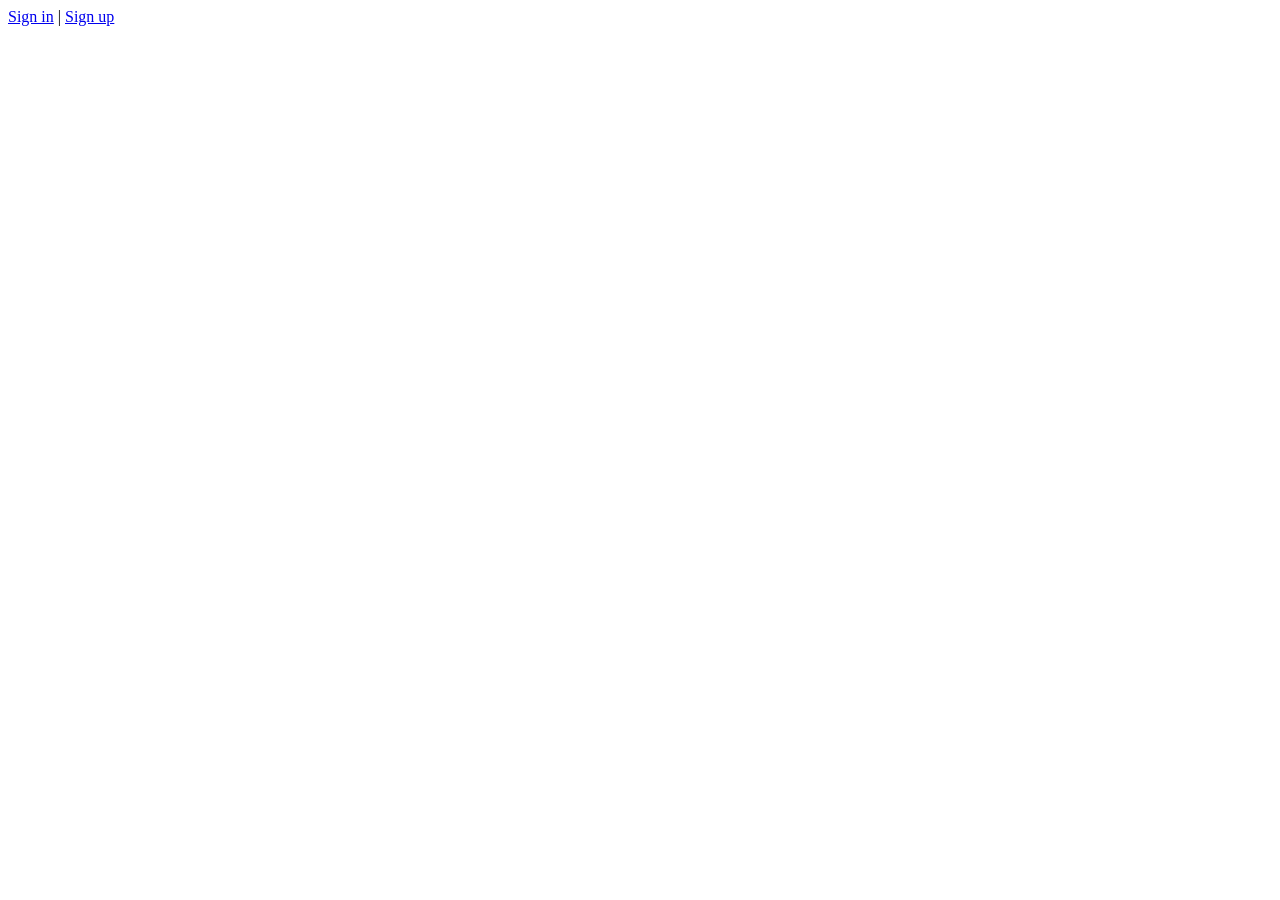
==== index.html @ ba023256 "First commit" ====
<!DOCTYPE html>
<html lang="en">
<head>
    <meta charset="UTF-8">
    <meta name="viewport" content="width=device-width, initial-scale=1.0">
    <title>Main Store</title>
    <link rel="icon" type="image/png" href="src/icons/main_store.png">
</head>
<body>
    <a href="src/signin.html">Sign in</a> |
    <a href="src/signup.html">Sign up</a>
</body>
</html>
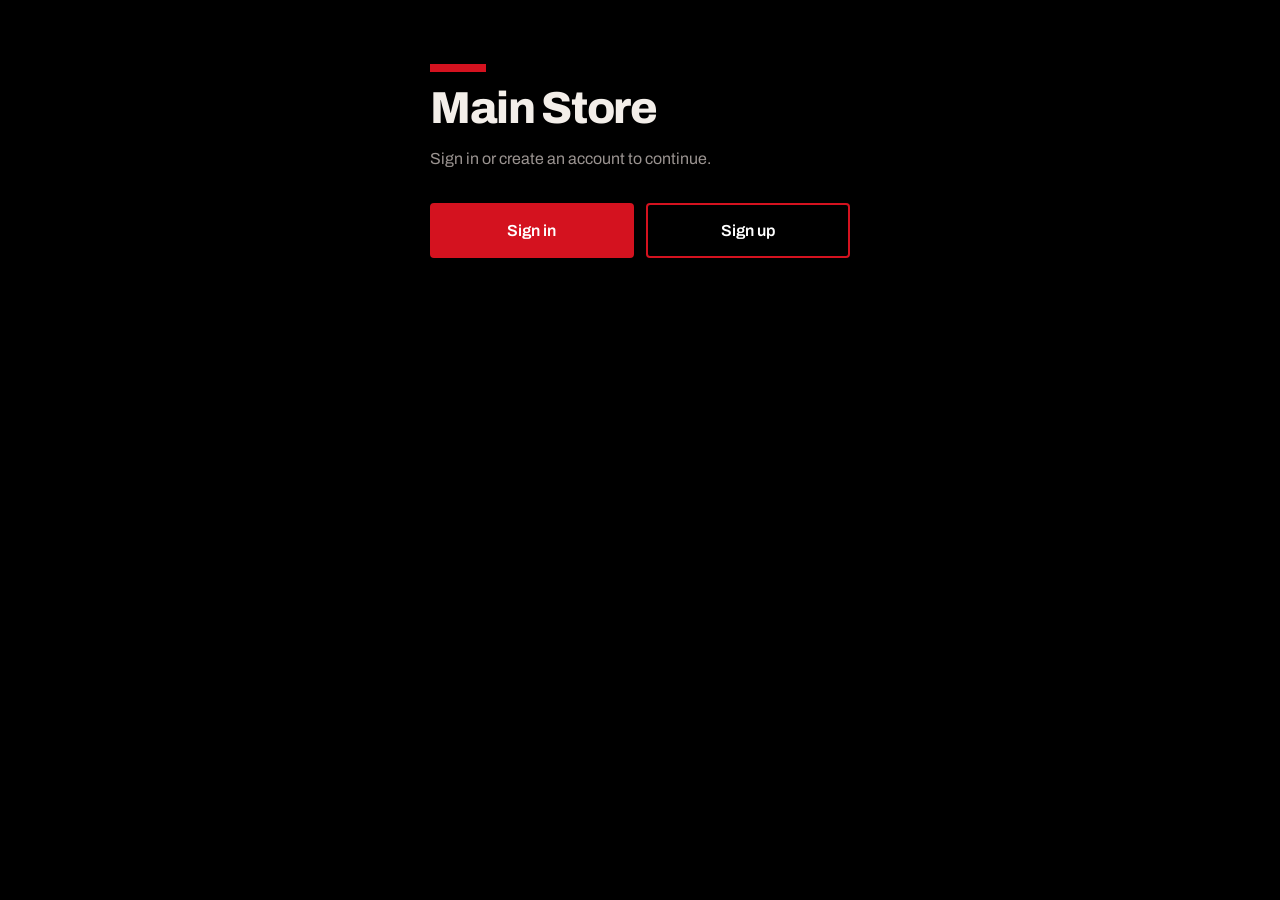
==== commit ccb17cf4: "Add black and red design" ====
--- a/index.html
+++ b/index.html
@@ -5,9 +5,14 @@
     <meta name="viewport" content="width=device-width, initial-scale=1.0">
     <title>Main Store</title>
     <link rel="icon" type="image/png" href="src/icons/main_store.png">
+    <link rel="stylesheet" href="src/style.css">
 </head>
 <body>
-    <a href="src/signin.html">Sign in</a> |
-    <a href="src/signup.html">Sign up</a>
+    <header class="marca">Main Store</header>
+    <p class="lema">Sign in or create an account to continue.</p>
+    <nav class="acciones">
+        <a class="boton" href="src/signin.html">Sign in</a>
+        <a class="boton boton-sec" href="src/signup.html">Sign up</a>
+    </nav>
 </body>
 </html>
--- a/src/style.css
+++ b/src/style.css
@@ -0,0 +1,196 @@
+@import url('https://fonts.googleapis.com/css2?family=Archivo:wght@400;600;800&display=swap');
+
+:root {
+  --negro: #000000;
+  --carbon: #141212;
+  --borde: #2b2626;
+  --rojo: #d4121f;
+  --rojo-oscuro: #9e0d17;
+  --texto: #f3eee9;
+  --apagado: #9a9390;
+}
+
+*, *::before, *::after { box-sizing: border-box; }
+
+body {
+  margin: 0;
+  min-height: 100vh;
+  padding: 2rem 1rem;
+  background: var(--negro);
+  color: var(--texto);
+  font-family: 'Archivo', system-ui, sans-serif;
+  line-height: 1.5;
+}
+
+h3 {
+  margin: 0 0 1.5rem;
+  font-size: 1.6rem;
+  font-weight: 800;
+  letter-spacing: -0.02em;
+}
+
+body > h3 {
+  max-width: 420px;
+  margin: 1.5rem auto 1rem;
+}
+
+a { color: var(--rojo); text-decoration: none; }
+a:hover { color: #fff; text-decoration: underline; }
+
+a:focus-visible, button:focus-visible, input:focus-visible, select:focus-visible {
+  outline: 2px solid var(--rojo);
+  outline-offset: 3px;
+}
+
+/* Logo */
+.marca {
+  max-width: 420px;
+  margin: 2rem auto 0;
+  font-size: 2.8rem;
+  font-weight: 800;
+  letter-spacing: -0.03em;
+  line-height: 1;
+}
+.marca::before {
+  content: "";
+  display: block;
+  width: 56px;
+  height: 8px;
+  margin-bottom: 0.9rem;
+  background: var(--rojo);
+}
+
+/* Página de inicio */
+.lema {
+  max-width: 420px;
+  margin: 1rem auto 0;
+  color: var(--apagado);
+}
+.acciones {
+  display: flex;
+  gap: 0.8rem;
+  max-width: 420px;
+  margin: 2rem auto;
+}
+a.boton {
+  flex: 1;
+  padding: 0.85rem 1rem;
+  background: var(--rojo);
+  color: #fff;
+  border: 2px solid var(--rojo);
+  border-radius: 4px;
+  font-weight: 600;
+  text-align: center;
+}
+a.boton:hover { background: var(--rojo-oscuro); border-color: var(--rojo-oscuro); text-decoration: none; }
+a.boton-sec { background: transparent; }
+a.boton-sec:hover { background: var(--rojo); border-color: var(--rojo); }
+
+/* Formularios */
+form {
+  max-width: 420px;
+  margin: 1rem auto;
+  padding: 2rem;
+  background: var(--carbon);
+  border: 1px solid var(--borde);
+  border-left: 6px solid var(--rojo);
+  border-radius: 4px;
+}
+
+form br { display: none; }
+
+label {
+  display: block;
+  margin: 1.1rem 0 0.35rem;
+  font-size: 0.9rem;
+  color: var(--apagado);
+}
+
+input[type=text], input[type=email], input[type=password] {
+  width: 100%;
+  padding: 0.75rem 0.85rem;
+  background: var(--negro);
+  color: var(--texto);
+  border: 1px solid var(--borde);
+  border-radius: 4px;
+  font: inherit;
+}
+
+input::placeholder { color: #5d5755; }
+input:focus { border-color: var(--rojo); box-shadow: 0 0 0 3px rgba(212, 18, 31, 0.25); }
+
+input[type=file] { width: 100%; color: var(--apagado); font: inherit; }
+input[type=file]::file-selector-button {
+  margin-right: 0.8rem;
+  padding: 0.5rem 0.9rem;
+  background: var(--borde);
+  color: var(--texto);
+  border: 0;
+  border-radius: 4px;
+  font: inherit;
+  cursor: pointer;
+}
+
+button {
+  width: 100%;
+  margin-top: 1.6rem;
+  padding: 0.85rem 1rem;
+  background: var(--rojo);
+  color: #fff;
+  border: 0;
+  border-radius: 4px;
+  font: inherit;
+  font-weight: 600;
+  cursor: pointer;
+  transition: background 0.15s;
+}
+button:hover { background: var(--rojo-oscuro); }
+
+form a { display: inline-block; margin-top: 1.2rem; font-size: 0.9rem; }
+
+/* Filtro y tabla de usuarios */
+select {
+  margin-bottom: 1.5rem;
+  padding: 0.6rem 0.8rem;
+  background: var(--carbon);
+  color: var(--texto);
+  border: 1px solid var(--borde);
+  border-radius: 4px;
+  font: inherit;
+}
+
+.table {
+  --bs-table-color: var(--texto);
+  --bs-table-bg: transparent;
+  --bs-table-striped-bg: #0f0d0d;
+  --bs-table-striped-color: var(--texto);
+  --bs-table-border-color: var(--borde);
+  max-width: 1000px;
+  margin: 0 auto 1.5rem;
+  vertical-align: middle;
+}
+
+.table thead th {
+  color: var(--apagado);
+  font-weight: 600;
+  border-bottom: 2px solid var(--rojo);
+}
+
+.table tbody tr:hover > * { --bs-table-bg-state: #1c0b0d; }
+
+.table td:first-child img {
+  width: 40px;
+  height: 40px;
+  border-radius: 50%;
+  object-fit: cover;
+}
+
+@media (max-width: 640px) {
+  body { padding: 1rem 0.75rem; }
+  form { padding: 1.25rem; }
+  .marca { font-size: 2.2rem; }
+}
+
+@media (prefers-reduced-motion: reduce) {
+  button { transition: none; }
+}
